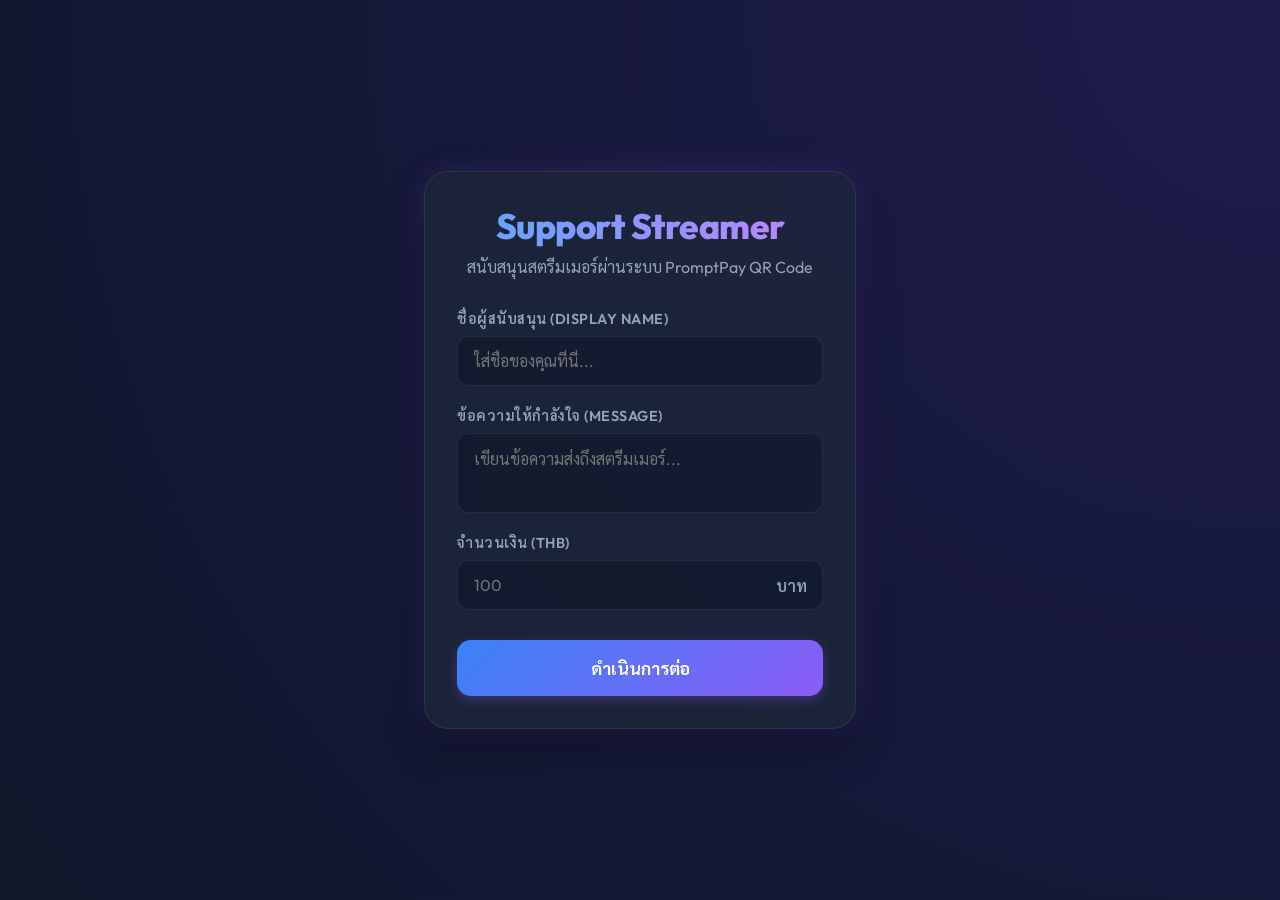
==== index.html @ 00595336 "version 0.1.1-alpha" ====
<!DOCTYPE html>
<html lang="th">
<head>
    <meta charset="UTF-8">
    <meta name="viewport" content="width=device-width, initial-scale=1.0">
    <title>Donate - Support the Streamer</title>
    <link rel="stylesheet" href="style.css">
    <!-- FontAwesome icons -->
    <link rel="stylesheet" href="https://cdnjs.cloudflare.com/ajax/libs/font-awesome/6.4.0/css/all.min.css">
</head>
<body>
    <div class="container">
        <!-- 1. Donation Form Card -->
        <div class="card" id="donation-card">
            <div class="header">
                <h1 id="header-streamer-title">Support Streamer</h1>
                <p id="header-streamer-sub">สนับสนุนสตรีมเมอร์ผ่านระบบ PromptPay QR Code</p>
            </div>
            
            <form id="donation-form" onsubmit="submitDonation(event)">
                <div class="form-group">
                    <label for="name">ชื่อผู้สนับสนุน (Display Name)</label>
                    <input type="text" id="name" class="form-control" placeholder="ใส่ชื่อของคุณที่นี่..." required maxlength="30">
                </div>
                
                <div class="form-group">
                    <label for="message">ข้อความให้กำลังใจ (Message)</label>
                    <textarea id="message" class="form-control" placeholder="เขียนข้อความส่งถึงสตรีมเมอร์..." maxlength="100"></textarea>
                </div>
                
                <div class="form-group">
                    <label for="amount">จำนวนเงิน (THB)</label>
                    <div class="input-amount-wrapper">
                        <input type="number" id="amount" class="form-control" placeholder="100" min="1" max="50000" step="1" required style="width: 100%; padding-right: 60px;">
                        <span class="currency-symbol">บาท</span>
                    </div>
                </div>
                
                <button type="submit" class="btn-submit" id="submit-btn">ดำเนินการต่อ</button>
            </form>
        </div>

        <!-- 2. QR Code Card (Hidden initially) -->
        <div class="card qr-container" id="qr-card">
            <div class="header">
                <h1>ชำระเงินสนับสนุน</h1>
                <p>แสกนคิวอาร์โค้ดผ่านแอปพลิเคชันธนาคารเพื่อทำรายการ</p>
            </div>
            
            <div class="timer-wrapper">
                <div class="timer-dot" id="timer-dot"></div>
                <div class="timer-text" id="timer-text">05:00</div>
            </div>
            
            <div>
                <div class="qr-card">
                    <!-- Standard PromptPay header logo for user assurance -->
                    <img src="https://promptpay.io/assets/promptpay-logo.png" class="promptpay-header" alt="PromptPay Logo" onerror="this.style.display='none'">
                    <img id="qr-img" class="qr-image" src="" alt="PromptPay QR Code">
                </div>
            </div>
            
            <div class="amount-display">
                <span style="font-size: 1.5rem; font-weight: 500;">฿</span>
                <span id="display-decimal-amount">100.00</span>
            </div>
            <div class="amount-original" id="display-original-amount-row" style="display: none;">
                จากยอดปกติ: <span id="display-original-amount">100.00</span> บาท
            </div>
            
            <div class="instruction-text">
                <strong>สำคัญมาก:</strong> กรุณาโอนเงินตามยอดเศษทศนิยมด้านบนให้ตรงเป๊ะ (ห้ามปัดเศษเศษทศนิยมขึ้นหรือลง) เพื่อให้ระบบตรวจจับยอดและแสดงการแจ้งเตือนบนสตรีมได้ทันที
            </div>

            <!-- Notice for donations below minimum threshold -->
            <div id="low-amount-notice" style="display: none; background: rgba(245, 158, 11, 0.12); border: 1px solid rgba(245, 158, 11, 0.35); border-radius: 10px; padding: 14px 16px; margin-top: 15px; font-size: 0.88rem; color: #fde68a; line-height: 1.5; text-align: left;">
                <i class="fa-solid fa-triangle-exclamation" style="color: #fbbf24; margin-right: 6px; font-size: 1rem;"></i>
                <strong>แจ้งเตือนจากระบบ:</strong> ยอดเงิน <span id="notice-user-amount" style="font-weight: bold; color: #fff;">0</span> บาท ต่ำกว่ายอดขั้นต่ำสำหรับโชว์บนจอ (<span id="notice-min-amount" style="font-weight: bold; color: #fff;">10</span> บาท) <br>
                <span style="opacity: 0.9;">* เงินจะเข้าบัญชีสตรีมเมอร์ตามปกติ แต่ป๊อปอัปแจ้งเตือนจะไม่แสดงบนหน้าจอไลฟ์สตรีม (OBS) ครับ</span>
            </div>
            
            <button class="btn-back" onclick="cancelDonation()">ยกเลิกรายการ</button>
        </div>

        <!-- 3. Success Card (Hidden initially) -->
        <div class="card success-container" id="success-card">
            <div class="success-icon">✓</div>
            <h1 class="success-title">ขอบคุณสำหรับการสนับสนุน!</h1>
            <p class="success-message" id="success-msg">
                ยอดโอนจำนวน 100 บาท ของคุณได้รับการยืนยันเรียบร้อยแล้ว ข้อความของคุณกำลังเตรียมแสดงผลบนหน้าจอไลฟ์สตรีม
            </p>
            <button class="btn-submit" onclick="resetForm()">โอนสนับสนุนอีกครั้ง</button>
        </div>
    </div>

    <script>
        function getApiUrl() {
            let base = (document.querySelector('base') && document.querySelector('base').getAttribute('href')) || window.location.pathname;
            base = base.replace(/\/+$/, '');
            if (base.endsWith('/donate')) {
                base = base.substring(0, base.length - 7);
            }
            return (base ? base : '') + '/api';
        }
        const API_URL = getApiUrl();
        
        let pollingInterval = null;
        let timerInterval = null;
        let activeDonationId = null;
        let timeoutSeconds = 300;

        async function submitDonation(event) {
            event.preventDefault();
            
            const submitBtn = document.getElementById("submit-btn");
            submitBtn.disabled = true;
            submitBtn.textContent = "กำลังสร้างคิวอาร์โค้ด...";

            const name = document.getElementById("name").value;
            const message = document.getElementById("message").value;
            const amount = document.getElementById("amount").value;

            try {
                const response = await fetch(`${API_URL}/donate`, {
                    method: "POST",
                    headers: {
                        "Content-Type": "application/json"
                    },
                    body: JSON.stringify({ name, message, amount })
                });

                if (!response.ok) {
                    const err = await response.json();
                    alert(err.error || "เกิดข้อผิดพลาดในการสร้างรายการ");
                    submitBtn.disabled = false;
                    submitBtn.textContent = "ดำเนินการต่อ";
                    return;
                }

                const data = await response.json();
                activeDonationId = data.donation_id;
                timeoutSeconds = data.timeout;

                // Update QR View
                document.getElementById("qr-img").src = data.qr_code;
                document.getElementById("display-decimal-amount").textContent = data.decimal_amount.toFixed(2);
                
                // Show original amount cross-through if decimal changed
                if (data.amount !== data.decimal_amount) {
                    document.getElementById("display-original-amount").textContent = Number(data.amount).toFixed(2);
                    document.getElementById("display-original-amount-row").style.display = "block";
                } else {
                    document.getElementById("display-original-amount-row").style.display = "none";
                }

                // Check minimum donation threshold notice
                const noticeBox = document.getElementById("low-amount-notice");
                if (data.amount < data.minimum_donation) {
                    document.getElementById("notice-user-amount").textContent = Number(data.amount).toFixed(2);
                    document.getElementById("notice-min-amount").textContent = Number(data.minimum_donation).toFixed(2);
                    noticeBox.style.display = "block";
                } else {
                    noticeBox.style.display = "none";
                }

                // Show QR Code Card, hide Form
                document.getElementById("donation-card").style.display = "none";
                document.getElementById("qr-card").style.display = "block";

                // Start Timer & Polling
                startTimer(timeoutSeconds);
                startPolling(activeDonationId);

            } catch (error) {
                console.error("Error creating donation:", error);
                alert("ไม่สามารถเชื่อมต่อระบบเซิร์ฟเวอร์ได้ กรุณาตรวจสอบว่าเซิร์ฟเวอร์เปิดใช้งานอยู่");
            } finally {
                submitBtn.disabled = false;
                submitBtn.textContent = "ดำเนินการต่อ";
            }
        }

        function startTimer(duration) {
            clearInterval(timerInterval);
            let timeRemaining = duration;
            const timerText = document.getElementById("timer-text");
            const timerDot = document.getElementById("timer-dot");
            
            timerText.classList.remove("danger");
            timerDot.classList.remove("danger");

            function updateTimer() {
                const minutes = Math.floor(timeRemaining / 60);
                const seconds = timeRemaining % 60;
                timerText.textContent = `${minutes.toString().padStart(2, '0')}:${seconds.toString().padStart(2, '0')}`;

                if (timeRemaining <= 60) {
                    timerText.classList.add("danger");
                    timerDot.classList.add("danger");
                }

                if (timeRemaining <= 0) {
                    clearInterval(timerInterval);
                    handleExpiration();
                }
                timeRemaining--;
            }

            updateTimer();
            timerInterval = setInterval(updateTimer, 1000);
        }

        function startPolling(donationId) {
            clearInterval(pollingInterval);
            pollingInterval = setInterval(async () => {
                try {
                    const response = await fetch(`${API_URL}/donation/status/${donationId}`);
                    if (!response.ok) return;
                    
                    const data = await response.json();
                    if (data.status === "success") {
                        clearInterval(pollingInterval);
                        clearInterval(timerInterval);
                        showSuccessScreen(data.donation);
                    } else if (data.status === "expired") {
                        clearInterval(pollingInterval);
                        clearInterval(timerInterval);
                        handleExpiration();
                    }
                } catch (error) {
                    console.error("Error checking status:", error);
                }
            }, 1500); // Poll every 1.5 seconds
        }

        function showSuccessScreen(donation) {
            document.getElementById("qr-card").style.display = "none";
            document.getElementById("success-card").style.display = "block";
            
            document.getElementById("success-msg").innerHTML = `
                ยอดโอนสนับสนุนจำนวน <strong>${donation.decimal_amount.toFixed(2)} บาท</strong> จากคุณ <strong>${escapeHtml(donation.name)}</strong> ได้รับการยืนยันเรียบร้อยแล้ว!<br>
                ขอบคุณสำหรับการสนับสนุนสตรีมเมอร์ครับ ❤️
            `;
        }

        function handleExpiration() {
            alert("หมดเวลาทำรายการโอนเงิน รายการนี้จะถูกยกเลิก กรุณาสร้างรายการชำระเงินใหม่");
            resetForm();
        }

        function cancelDonation() {
            if (confirm("ต้องการยกเลิกรายการนี้หรือไม่?")) {
                resetForm();
            }
        }

        function resetForm() {
            clearInterval(pollingInterval);
            clearInterval(timerInterval);
            activeDonationId = null;

            // Reset forms
            document.getElementById("donation-form").reset();
            
            // Show Form, hide others
            document.getElementById("donation-card").style.display = "block";
            document.getElementById("qr-card").style.display = "none";
            document.getElementById("success-card").style.display = "none";
        }

        function escapeHtml(str) {
            return str.replace(/&/g, "&amp;").replace(/</g, "&lt;").replace(/>/g, "&gt;").replace(/"/g, "&quot;").replace(/'/g, "&#039;");
        }

        async function fetchStreamerConfig() {
            try {
                const res = await fetch(`${API_URL}/config`);
                if (!res.ok) return;
                const data = await res.json();

                const titleEl = document.getElementById('header-streamer-title');
                const subEl = document.getElementById('header-streamer-sub');

                if (data.streamer_name && data.streamer_name.trim() !== '') {
                    const name = escapeHtml(data.streamer_name.trim());
                    if (titleEl) titleEl.innerHTML = `Support <span style="color: #a78bfa;">${name}</span>`;
                    if (subEl) subEl.innerHTML = `สนับสนุน <strong style="color: #e2e8f0;">${name}</strong> ผ่านระบบ PromptPay QR Code`;
                    document.title = `Donate - Support ${data.streamer_name}`;
                }

                if (data.minimum_donation) {
                    const amountInput = document.getElementById('amount');
                    if (amountInput) {
                        amountInput.min = 1;
                        amountInput.placeholder = "100";
                    }
                }
            } catch(e) {
                console.error("Failed to load streamer config:", e);
            }
        }
        fetchStreamerConfig();
    </script>
</body>
</html>
---- style.css ----
@import url('https://fonts.googleapis.com/css2?family=Outfit:wght@300;400;500;600;700;800&family=Sarabun:wght@300;400;500;600;700&display=swap');

:root {
    --bg-dark: #0f172a;
    --bg-card: rgba(30, 41, 59, 0.7);
    --border-color: rgba(255, 255, 255, 0.08);
    --primary-glow: linear-gradient(135deg, #3b82f6 0%, #8b5cf6 100%);
    --accent-color: #f59e0b;
    --success-color: #10b981;
    --text-primary: #f8fafc;
    --text-secondary: #94a3b8;
    --shadow-glow: 0 0 30px rgba(139, 92, 246, 0.2);
}

* {
    margin: 0;
    padding: 0;
    box-sizing: border-box;
}

body {
    font-family: 'Outfit', 'Sarabun', sans-serif;
    background: radial-gradient(circle at top right, #1e1b4b 0%, #0f172a 100%);
    color: var(--text-primary);
    min-height: 100vh;
    display: flex;
    justify-content: center;
    align-items: center;
    overflow-x: hidden;
}

/* Glassmorphism Container */
.container {
    width: 100%;
    max-width: 480px;
    padding: 24px;
}

.card {
    background: var(--bg-card);
    backdrop-filter: blur(20px);
    -webkit-backdrop-filter: blur(20px);
    border: 1px solid var(--border-color);
    border-radius: 24px;
    padding: 32px;
    box-shadow: 0 20px 40px rgba(0, 0, 0, 0.3), var(--shadow-glow);
    transition: transform 0.3s ease, box-shadow 0.3s ease;
}

.card:hover {
    transform: translateY(-2px);
    box-shadow: 0 25px 50px rgba(0, 0, 0, 0.4), 0 0 40px rgba(139, 92, 246, 0.3);
}

/* Header */
.header {
    text-align: center;
    margin-bottom: 32px;
}

.header h1 {
    font-size: 2.2rem;
    font-weight: 800;
    background: linear-gradient(to right, #60a5fa, #c084fc);
    -webkit-background-clip: text;
    -webkit-text-fill-color: transparent;
    margin-bottom: 8px;
    letter-spacing: -0.5px;
}

.header p {
    color: var(--text-secondary);
    font-size: 1rem;
}

/* Form Styles */
.form-group {
    margin-bottom: 20px;
    display: flex;
    flex-direction: column;
}

.form-group label {
    font-size: 0.9rem;
    font-weight: 600;
    color: var(--text-secondary);
    margin-bottom: 8px;
    text-transform: uppercase;
    letter-spacing: 0.5px;
}

.form-control {
    background: rgba(15, 23, 42, 0.6);
    border: 1px solid var(--border-color);
    border-radius: 12px;
    padding: 14px 16px;
    font-family: inherit;
    color: var(--text-primary);
    font-size: 1rem;
    transition: all 0.2s ease;
}

.form-control:focus {
    outline: none;
    border-color: #a78bfa;
    box-shadow: 0 0 0 3px rgba(167, 139, 250, 0.2);
    background: rgba(15, 23, 42, 0.8);
}

textarea.form-control {
    resize: none;
    min-height: 80px;
}

.input-amount-wrapper {
    position: relative;
    display: flex;
    align-items: center;
}

.currency-symbol {
    position: absolute;
    right: 16px;
    color: var(--text-secondary);
    font-weight: 600;
    font-size: 1rem;
}

/* Primary Button */
.btn-submit {
    width: 100%;
    background: var(--primary-glow);
    border: none;
    border-radius: 14px;
    padding: 16px;
    color: white;
    font-family: inherit;
    font-size: 1.1rem;
    font-weight: 700;
    cursor: pointer;
    transition: all 0.2s ease;
    margin-top: 10px;
    box-shadow: 0 4px 12px rgba(139, 92, 246, 0.3);
}

.btn-submit:hover {
    transform: scale(1.02);
    box-shadow: 0 6px 20px rgba(139, 92, 246, 0.5);
}

.btn-submit:active {
    transform: scale(0.98);
}

/* QR Code Section */
.qr-container {
    display: none; /* Shown dynamically */
    text-align: center;
    animation: scaleIn 0.4s cubic-bezier(0.34, 1.56, 0.64, 1) forwards;
}

@keyframes scaleIn {
    0% {
        opacity: 0;
        transform: scale(0.9);
    }
    100% {
        opacity: 1;
        transform: scale(1);
    }
}

.qr-card {
    background: white;
    padding: 16px;
    border-radius: 20px;
    display: inline-block;
    box-shadow: 0 10px 30px rgba(0, 0, 0, 0.2);
    margin: 20px 0;
    position: relative;
}

.qr-image {
    display: block;
    width: 240px;
    height: 240px;
    border-radius: 10px;
}

.promptpay-header {
    width: 240px;
    height: auto;
    margin-bottom: 8px;
    border-radius: 8px;
}

.amount-display {
    font-size: 2.2rem;
    font-weight: 800;
    color: var(--text-primary);
    margin: 10px 0;
    display: flex;
    justify-content: center;
    align-items: baseline;
    gap: 4px;
}

.amount-display span {
    font-size: 1rem;
    color: var(--text-secondary);
    font-weight: 500;
}

.amount-original {
    text-decoration: line-through;
    color: var(--text-secondary);
    font-size: 0.95rem;
    margin-top: -5px;
    margin-bottom: 15px;
}

.instruction-text {
    font-size: 0.9rem;
    color: var(--text-secondary);
    line-height: 1.5;
    margin-bottom: 20px;
}

/* Timer and Progress */
.timer-wrapper {
    display: flex;
    justify-content: center;
    align-items: center;
    gap: 8px;
    background: rgba(15, 23, 42, 0.4);
    padding: 8px 16px;
    border-radius: 50px;
    border: 1px solid var(--border-color);
    display: inline-flex;
    margin-bottom: 20px;
}

.timer-dot {
    width: 8px;
    height: 8px;
    background-color: var(--accent-color);
    border-radius: 50%;
    animation: pulse 1s infinite alternate;
}

@keyframes pulse {
    0% { transform: scale(0.8); opacity: 0.5; }
    100% { transform: scale(1.2); opacity: 1; }
}

.timer-text {
    font-size: 0.9rem;
    font-weight: 700;
    color: var(--accent-color);
}

.timer-text.danger {
    color: #ef4444;
}

.timer-dot.danger {
    background-color: #ef4444;
}

/* Success Card Overlay */
.success-container {
    display: none;
    text-align: center;
    animation: scaleIn 0.4s cubic-bezier(0.34, 1.56, 0.64, 1) forwards;
}

.success-icon {
    font-size: 4rem;
    color: var(--success-color);
    margin-bottom: 20px;
    animation: bounce 0.6s ease;
}

@keyframes bounce {
    0%, 100% { transform: translateY(0); }
    50% { transform: translateY(-10px); }
}

.success-title {
    font-size: 1.8rem;
    font-weight: 800;
    margin-bottom: 12px;
    color: var(--success-color);
}

.success-message {
    color: var(--text-secondary);
    font-size: 1rem;
    line-height: 1.5;
    margin-bottom: 24px;
}

.btn-back {
    background: rgba(255, 255, 255, 0.05);
    border: 1px solid var(--border-color);
    border-radius: 12px;
    padding: 12px 24px;
    color: var(--text-primary);
    cursor: pointer;
    font-family: inherit;
    font-size: 0.95rem;
    font-weight: 600;
    transition: all 0.2s ease;
}

.btn-back:hover {
    background: rgba(255, 255, 255, 0.1);
}

/* ----------------------------------------- */
/* OBS Overlay Styling */
/* ----------------------------------------- */
.obs-body {
    background: transparent !important;
    min-height: 100vh;
    display: flex;
    justify-content: flex-start;
    align-items: flex-end;
    padding: 40px;
    overflow: hidden;
}

.alert-card {
    background: linear-gradient(135deg, rgba(15, 23, 42, 0.9) 0%, rgba(30, 41, 59, 0.95) 100%);
    backdrop-filter: blur(12px);
    -webkit-backdrop-filter: blur(12px);
    border: 2px solid rgba(139, 92, 246, 0.4);
    border-radius: 20px;
    padding: 24px 32px;
    display: flex;
    align-items: center;
    gap: 24px;
    box-shadow: 0 20px 50px rgba(0,0,0,0.5), 0 0 30px rgba(139, 92, 246, 0.3);
    min-width: 450px;
    max-width: 600px;
    opacity: 0;
    transform: translateY(100px) scale(0.8);
    transition: all 0.5s cubic-bezier(0.175, 0.885, 0.32, 1.275);
}

.alert-card.show {
    opacity: 1;
    transform: translateY(0) scale(1);
}

.alert-gift-box {
    width: 70px;
    height: 70px;
    background: var(--primary-glow);
    border-radius: 16px;
    display: flex;
    justify-content: center;
    align-items: center;
    box-shadow: 0 0 20px rgba(139, 92, 246, 0.5);
    animation: rotateBox 4s infinite linear;
}

@keyframes rotateBox {
    0% { transform: rotate(0deg); }
    100% { transform: rotate(360deg); }
}

.alert-gift-icon {
    font-size: 2.2rem;
    color: white;
}

.alert-details {
    flex-grow: 1;
}

.alert-header-text {
    font-size: 1.1rem;
    font-weight: 700;
    color: var(--text-secondary);
    text-transform: uppercase;
    letter-spacing: 1px;
    margin-bottom: 4px;
}

.alert-name {
    font-size: 1.6rem;
    font-weight: 800;
    color: #3b82f6;
    margin-bottom: 2px;
}

.alert-message {
    font-size: 1.1rem;
    color: var(--text-primary);
    font-style: italic;
    background: rgba(255, 255, 255, 0.03);
    border-left: 3px solid #8b5cf6;
    padding: 8px 12px;
    border-radius: 0 8px 8px 0;
    margin-top: 10px;
    word-break: break-word;
}

.alert-amount {
    font-size: 2.5rem;
    font-weight: 900;
    background: linear-gradient(135deg, #10b981 0%, #059669 100%);
    -webkit-background-clip: text;
    -webkit-text-fill-color: transparent;
    filter: drop-shadow(0 2px 8px rgba(16, 185, 129, 0.3));
    text-align: right;
    display: flex;
    flex-direction: column;
    justify-content: center;
    align-items: flex-end;
}

.alert-currency {
    font-size: 1rem;
    font-weight: 700;
    color: var(--text-secondary);
    text-transform: uppercase;
    margin-top: -4px;
}
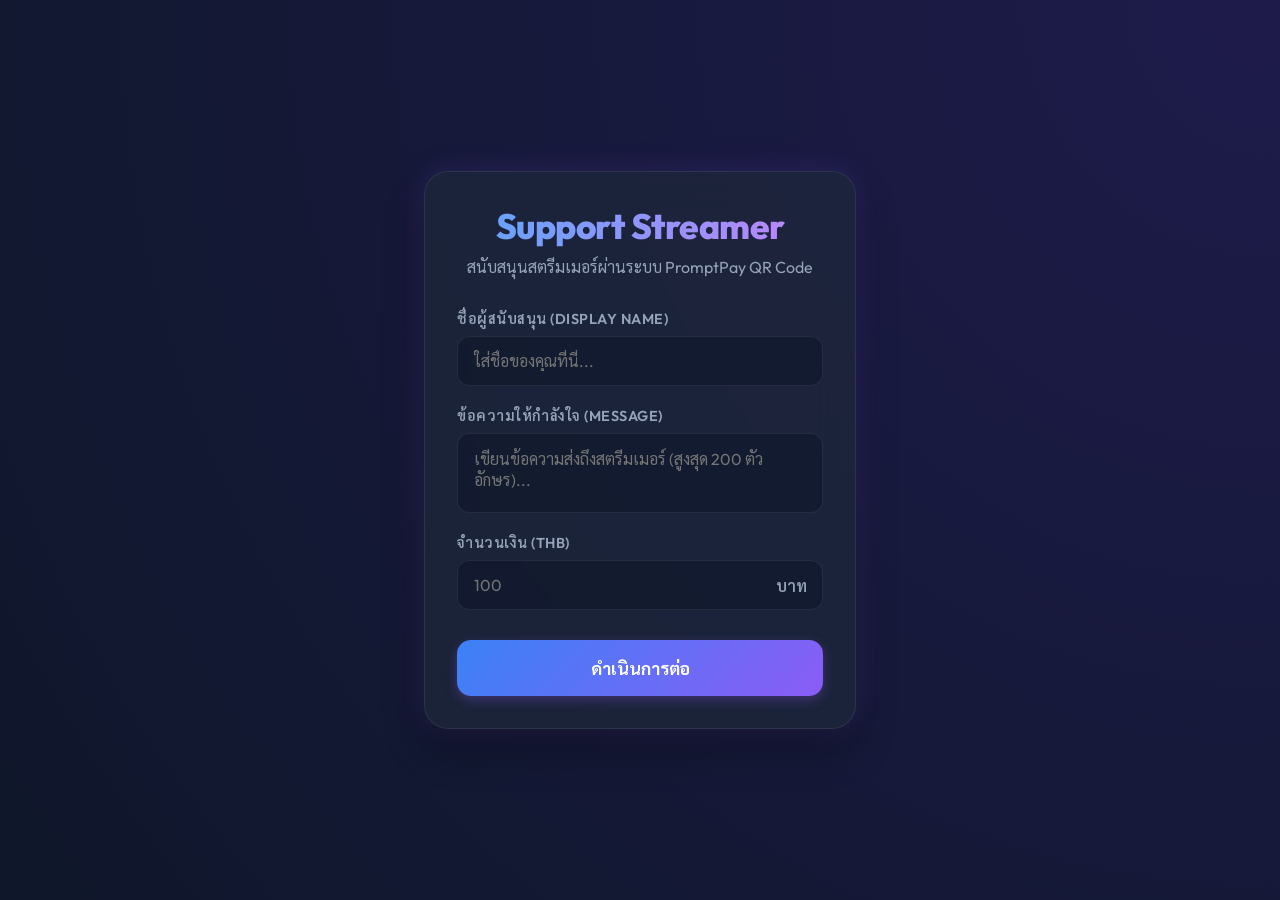
==== commit 789712c0: "fix: Resolve overlay rendering bugs, add font_size_msg setting, and restrict max length for donor na" ====
--- a/index.html
+++ b/index.html
@@ -25,7 +25,7 @@
                 
                 <div class="form-group">
                     <label for="message">ข้อความให้กำลังใจ (Message)</label>
-                    <textarea id="message" class="form-control" placeholder="เขียนข้อความส่งถึงสตรีมเมอร์..." maxlength="100"></textarea>
+                    <textarea id="message" class="form-control" placeholder="เขียนข้อความส่งถึงสตรีมเมอร์ (สูงสุด 200 ตัวอักษร)..." maxlength="200"></textarea>
                 </div>
                 
                 <div class="form-group">
